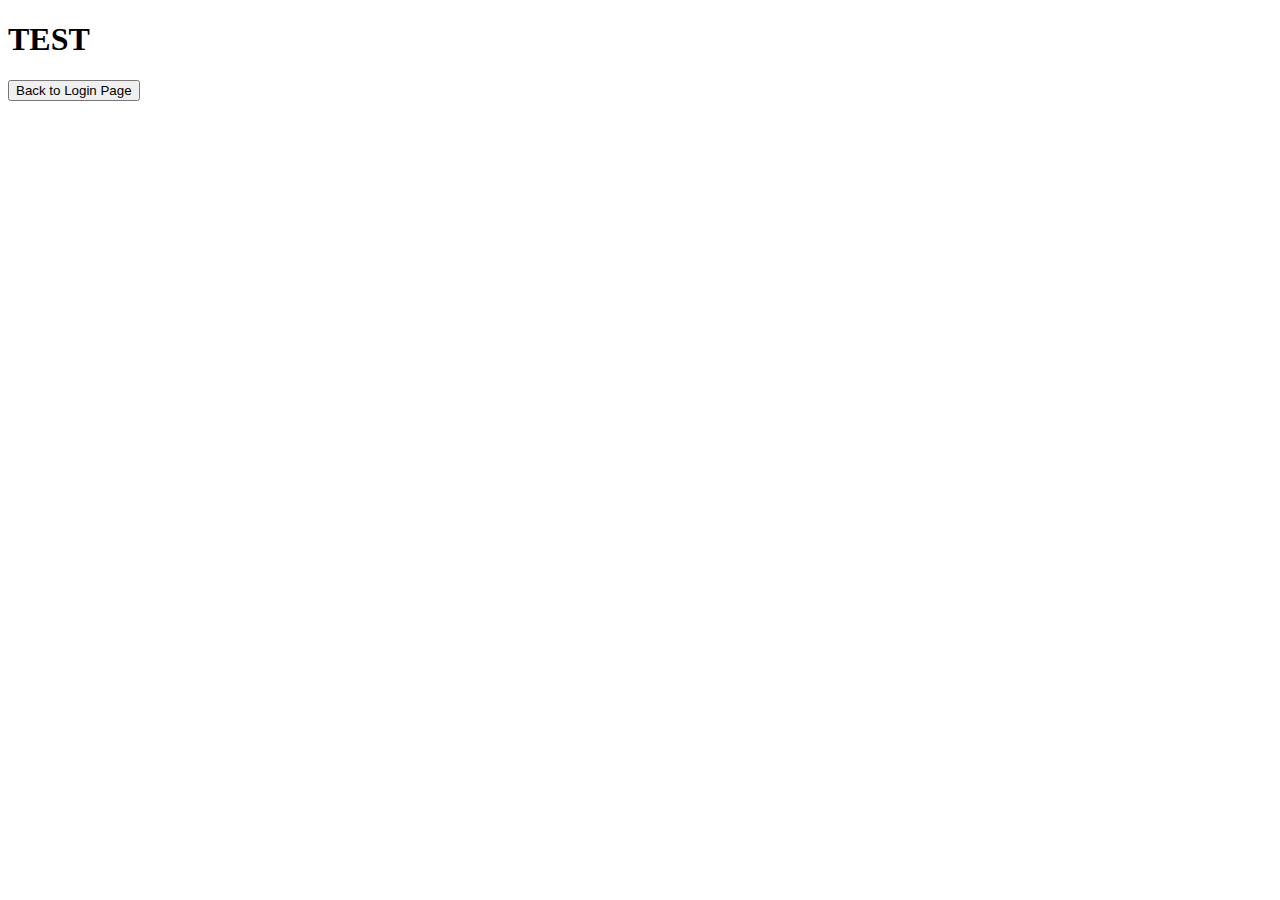
==== TodoList/signup.html @ 6f376056 "added login page" ====
<!DOCTYPE html>
<html lang="en">
<head>
    <script src="./scriptlogin.js"></script>
    <meta charset="UTF-8">
    <meta name="viewport" content="width=device-width, initial-scale=1.0">
    <title>Document</title>
</head>
<body>
        <h1>TEST</h1>
        <button class="back" onclick="backtologin()">Back to Login Page</button>
</body>
</html>
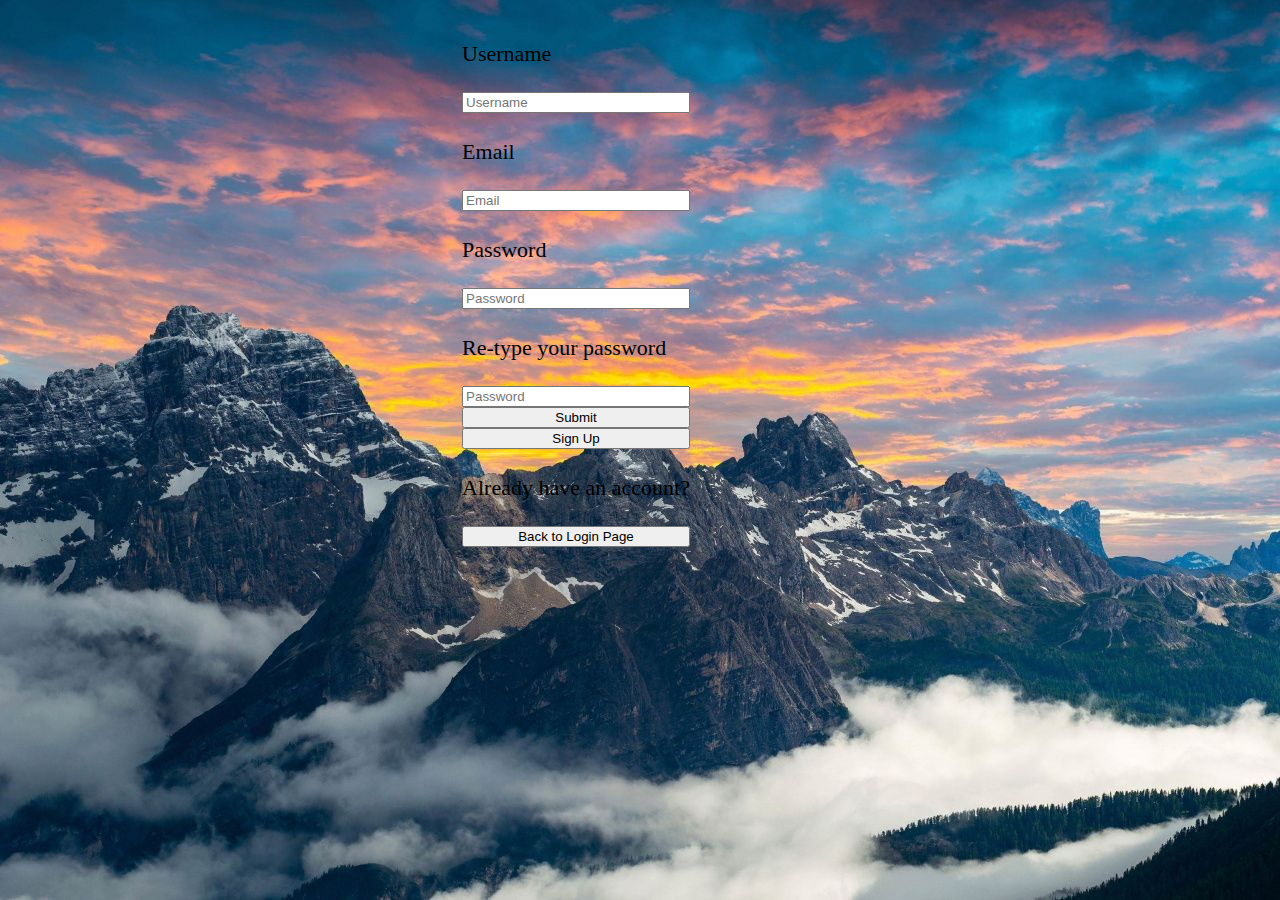
==== commit d1c2c1ff: "added sign up page" ====
--- a/TodoList/signup.html
+++ b/TodoList/signup.html
@@ -1,13 +1,29 @@
 <!DOCTYPE html>
 <html lang="en">
 <head>
+    <link rel="stylesheet" type="text/css" href="./stylesignup.css">
     <script src="./scriptlogin.js"></script>
     <meta charset="UTF-8">
     <meta name="viewport" content="width=device-width, initial-scale=1.0">
     <title>Document</title>
 </head>
 <body>
-        <h1>TEST</h1>
-        <button class="back" onclick="backtologin()">Back to Login Page</button>
+    <div class="container">
+      <div class="box"></div>
+        <div class="buttons">
+            <p class="First">Username</p>
+            <input class="text" name="User" id="user" placeholder="Username">
+            <p class="email">Email</p>
+            <input type="text" class="mail" id="mail" placeholder="Email">
+            <p class="Second">Password</p>
+            <input class="text" name="Password" id="password" placeholder="Password">
+            <p class="retype">Re-type your password</p>
+            <input class="text" name="repassword" id="repassword" placeholder="Password">
+            <button class="submit" id="submit">Submit</button>
+            <button class="signup" onclick="redirectSignup()">Sign Up</button>
+            <p>Already have an account?</p>
+            <button class="back" onclick="backtologin()">Back to Login Page</button>
+        </div>
+    </div>
 </body>
 </html>--- a/TodoList/stylesignup.css
+++ b/TodoList/stylesignup.css
@@ -0,0 +1,34 @@
+body {
+    height: 90vh;
+    width: 90vw;
+    margin: 0;
+    padding: 0;
+    background-image: url(./b4baec9a4ed14d3a3cc65fec49e106e7.jpg);
+  }
+  
+  /*.box {  Uncomment the .box class 
+    position: relative;
+    right: 36%;  Adjust position as needed 
+    background-color: #fff;  White background color 
+    width: 431px;
+    height: 618px;
+    border: 1px solid #ccc;
+    border-radius: 5px;
+    box-shadow: 0 0 5px rgba(0, 0, 0, 0.1);
+  }
+  */
+  
+  .buttons {
+    display: grid;
+    justify-content: center;
+    margin: 10px;
+    padding: 5px;
+    height: 60px;
+    margin-top: 10px;
+  }
+  
+  p {
+    font-family: Cambria, Cochin, Georgia, Times, 'Times New Roman', serif;
+    font-size: 22px;
+    line-height: 1.5;
+  }